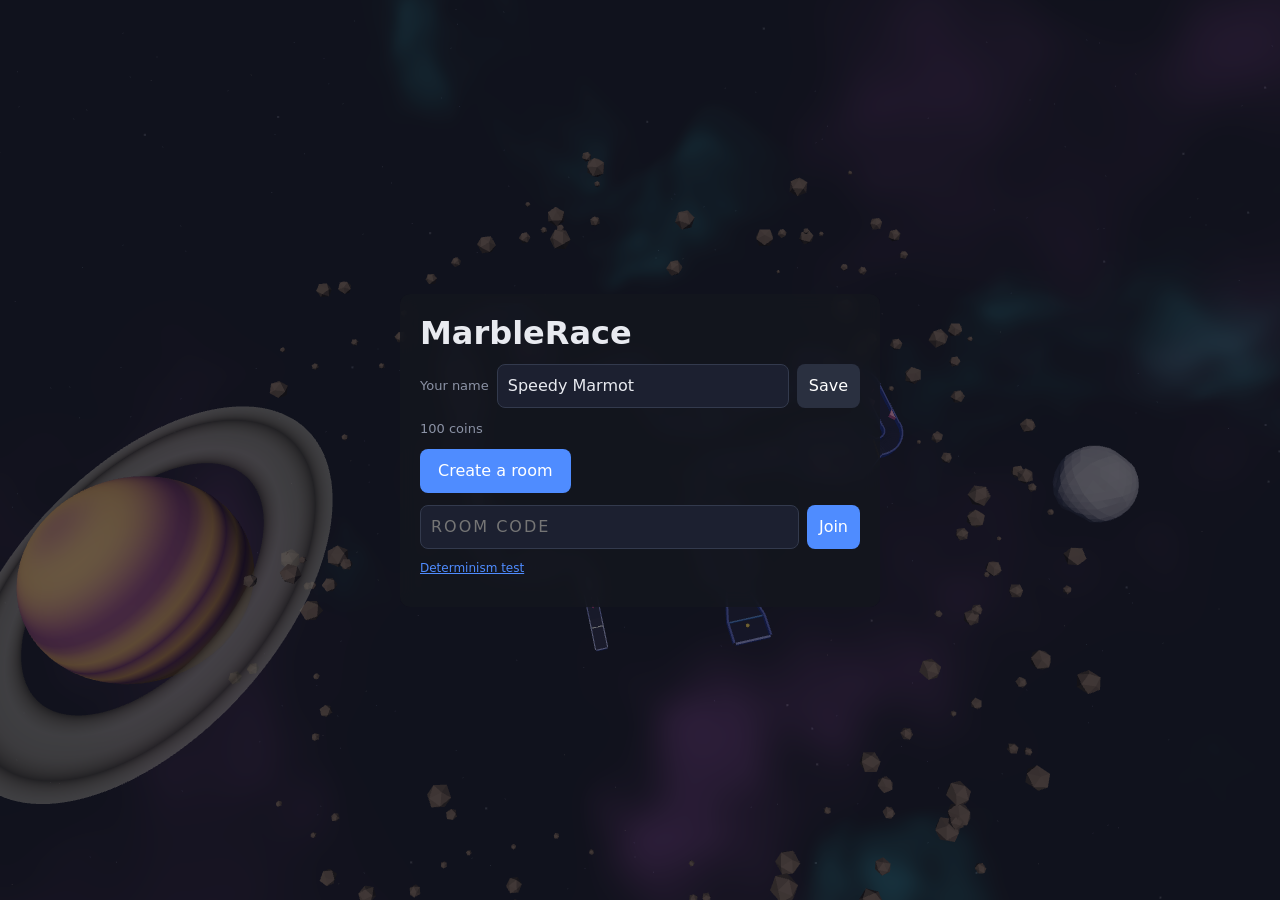
==== index.html @ 63c28d30 "dist files" ====
<!doctype html>
<html lang="en">
  <head>
    <meta charset="UTF-8" />
    <meta name="viewport" content="width=device-width, initial-scale=1.0, viewport-fit=cover" />
    <title>MarbleRace</title>
    <script type="module" crossorigin src="./assets/main-BGZbRjBb.js"></script>
    <link rel="modulepreload" crossorigin href="./assets/rolldown-runtime-XKyaHtl9.js">
    <link rel="modulepreload" crossorigin href="./assets/hash-BnlOyjK9.js">
    <link rel="modulepreload" crossorigin href="./assets/Conn-mPTLes8A.js">
    <link rel="stylesheet" crossorigin href="./assets/hash-DS23Bfxa.css">
  </head>
  <body class="game">
    <!-- Classic inline script: runs even where the game's modules can't, so a
         file:// open or a startup error shows a message instead of a blank page. -->
    <script>
      (function () {
        function show(html) {
          var box = document.createElement('div');
          box.style.cssText = 'position:fixed;inset:0;display:flex;align-items:center;justify-content:center;padding:16px;background:#0f1115;color:#e8eaf0;font:15px/1.5 system-ui,sans-serif;z-index:10';
          box.innerHTML = '<div style="max-width:560px">' + html + '</div>';
          document.body.appendChild(box);
        }
        if (location.protocol === 'file:') {
          show('<h2>MarbleRace needs a web server</h2>' +
            '<p>Browsers block the game\u2019s scripts when a page is opened straight from disk (file://).</p>' +
            '<p>From the project folder run <code>npm run dev</code> and open <code>http://localhost:5173</code>, ' +
            'or run <code>npm run build</code> and serve <code>dist/</code> with any static server (e.g. <code>npx serve dist</code>).</p>');
          return;
        }
        var shown = false;
        function fail(msg) {
          // Once the page has started (data-started), errors stay in the console instead of
          // replacing the page. The ResizeObserver loop notice is a harmless browser warning.
          if (shown || document.documentElement.hasAttribute('data-started')) return;
          if (/^ResizeObserver loop/.test(String(msg))) return;
          shown = true;
          show('<h2>The game failed to start</h2><pre style="white-space:pre-wrap">' + String(msg).replace(/[<&]/g, function (c) { return c === '<' ? '&lt;' : '&amp;'; }) + '</pre>');
        }
        window.addEventListener('error', function (e) { fail(e.message || e); });
        window.addEventListener('unhandledrejection', function (e) { var r = e.reason; fail((r && (r.stack || r.message)) || r); });
      })();
    </script>
    <canvas id="app"></canvas>
    <div class="labels" id="labels"></div>
    <div class="hud" id="hud"></div>
    <div class="ui" id="ui"></div>
  </body>
</html>
---- assets/hash-DS23Bfxa.css ----
:root{--bg:#0f1115;--panel:#14171ed1;--text:#e8eaf0;--muted:#8b92a5;--accent:#4f8cff;--good:#35c27a;--bad:#ff5d5d;--radius:10px;color:var(--text);background:var(--bg);font-family:system-ui,-apple-system,Segoe UI,Roboto,sans-serif}html,body{height:100%;margin:0}body{background:var(--bg)}body.game{overflow:hidden}#app{touch-action:none;cursor:grab;width:100%;height:100%;display:block}#app:active{cursor:grabbing}.hud{top:max(12px, env(safe-area-inset-top));left:max(12px, env(safe-area-inset-left));right:max(12px, env(safe-area-inset-right));pointer-events:none;flex-wrap:wrap;align-items:flex-start;gap:8px;display:flex;position:fixed}.panel{background:var(--panel);border-radius:var(--radius);pointer-events:auto;-webkit-backdrop-filter:blur(6px);backdrop-filter:blur(6px);padding:8px 12px;font-size:14px;line-height:1.4}.order{margin:4px 0 0;padding:0;list-style:none}.order li{align-items:center;gap:6px;display:flex}.dot{border-radius:50%;width:10px;height:10px;display:inline-block}button{font:inherit;color:#fff;background:var(--accent);cursor:pointer;border:0;border-radius:8px;min-width:44px;min-height:44px;padding:6px 12px}button:disabled{opacity:.5;cursor:default}a{color:var(--accent)}body.page{overflow:auto}.doc{max-width:860px;margin:0 auto;padding:24px 16px}.muted{color:var(--muted);word-break:break-word;font-size:13px}.good{color:var(--good);font-weight:600}.bad{color:var(--bad);font-weight:600}table{border-collapse:collapse;width:100%;font-size:14px;display:block;overflow-x:auto}th,td{text-align:left;white-space:nowrap;border-bottom:1px solid #262a35;padding:6px 8px}code{background:#1c2030;border-radius:4px;padding:1px 5px}.ui{pointer-events:none;position:fixed;inset:0}.ui>*{pointer-events:auto}.screen{padding:max(16px, env(safe-area-inset-top)) max(16px, env(safe-area-inset-right)) max(16px, env(safe-area-inset-bottom)) max(16px, env(safe-area-inset-left));background:#0f11158c;justify-content:center;align-items:center;display:flex;position:absolute;inset:0;overflow-y:auto}.screen[hidden],.countdown[hidden],.toast[hidden],.hud[hidden]{display:none}.card{background:var(--panel);border-radius:var(--radius);-webkit-backdrop-filter:blur(8px);backdrop-filter:blur(8px);box-sizing:border-box;width:100%;max-width:480px;margin:auto;padding:20px}.card h1,.card h2{margin:0 0 8px}.card h3{margin:16px 0 6px;font-size:15px}.card table{margin-top:8px}.card td:last-child{white-space:normal}.small{font-size:12px}.row{flex-wrap:wrap;align-items:center;gap:8px;margin-top:10px;display:flex}.row.spread{justify-content:space-between;margin-top:0}.big{padding:10px 18px;font-size:16px}button.secondary{background:#2a3040}input,select{font:inherit;color:var(--text);box-sizing:border-box;background:#1c2030;border:1px solid #333a4d;border-radius:8px;min-height:44px;padding:6px 10px}.join{align-items:center;gap:8px;margin-top:12px;display:flex}.join input{flex:1;min-width:0}[data-form=join] input{text-transform:uppercase;letter-spacing:2px}.code{letter-spacing:2px;color:var(--accent);font-family:ui-monospace,monospace}.tag{color:var(--muted);background:#2a3040;border-radius:4px;margin-left:4px;padding:0 5px;font-size:11px}.players{margin:0;padding:0;list-style:none}.players li{border-bottom:1px solid #262a35;justify-content:space-between;gap:8px;padding:3px 0;display:flex}.bar{left:max(12px, env(safe-area-inset-left));right:max(12px, env(safe-area-inset-right));bottom:max(12px, env(safe-area-inset-bottom));justify-content:center;display:flex;position:absolute}.bar:empty,.corner:empty{display:none}.betting{flex-direction:column;gap:8px;width:100%;max-width:720px;max-height:50vh;display:flex;overflow-y:auto}.picks{grid-template-columns:repeat(auto-fit,minmax(90px,1fr));gap:6px;display:grid}.pick{background:#1c2030;border:2px solid #0000;flex-direction:column;align-items:center;gap:2px;padding:8px 4px;display:flex}.pick.on{border-color:var(--c);background:#262d40}.pick small{color:var(--muted);min-height:1em;font-size:11px}.corner{top:max(12px, env(safe-area-inset-top));right:max(12px, env(safe-area-inset-right));position:absolute}.countdown{pointer-events:none;text-shadow:0 4px 24px #000;justify-content:center;align-items:center;font-size:120px;font-weight:800;display:flex;position:absolute;inset:0}.countdown.waiting{font-size:22px;font-weight:600}.toast{color:#ffd6d6;border-radius:var(--radius);background:#3a1f24;max-width:min(560px,100% - 32px);padding:10px 14px;font-size:14px;position:absolute;top:72px;left:50%;transform:translate(-50%)}.swatches{flex-wrap:wrap;gap:4px;margin-top:4px;display:flex}.views,.marbles{gap:4px;display:flex}.swatch{color:#111}.room-info{align-items:center;gap:10px;display:flex}.toast{top:max(72px, calc(env(safe-area-inset-top) + 60px))}@media (width<=600px),(height<=500px){.hud{gap:6px}.hud .finish-order{display:none}.hud .panel{padding:6px 10px}.hud .clock{align-items:center;gap:8px;display:flex}.hud .camera{display:contents}.hud .camera>strong{display:none}.hud .camera .swatches{display:contents}.hud .views,.hud .marbles{pointer-events:auto}.corner{top:auto;bottom:max(12px, env(safe-area-inset-bottom))}.room-info{padding:6px 6px 6px 12px}.room-info .room-text{min-width:0;font-size:13px}.betting{gap:6px;padding:10px}.betting .muted{font-size:12px}.pick{flex-direction:row;justify-content:center;gap:6px;padding:4px}.pick small{min-height:0}}@media (width<=600px) and (orientation:portrait){.hud .marbles{flex:100%}.hud .marbles button{flex:1 1 0}.corner{left:max(12px, env(safe-area-inset-left))}.room-info{justify-content:space-between}.picks{grid-template-columns:repeat(3,1fr)}.countdown{font-size:96px}}@media (height<=500px) and (orientation:landscape){.hud [data-status]{display:none}.betting{max-height:62vh}.picks{grid-template-columns:repeat(6,1fr)}.pick small{display:none}.countdown{font-size:80px}}@media (height<=500px) and (width<=700px) and (orientation:landscape){.hud .clock strong{display:none}}.labels{pointer-events:none;position:fixed;inset:0;overflow:hidden}.marble-label{white-space:nowrap;background:var(--panel);border:1px solid var(--c);will-change:transform;border-radius:999px;align-items:center;gap:4px;padding:1px 7px 1px 2px;font-size:12px;line-height:1.4;display:flex;position:absolute;top:0;left:0}.marble-label[hidden]{display:none}.marble-label b{background:var(--c);color:#111;text-align:center;border-radius:999px;min-width:16px;font-size:11px}.marble-label.mine{box-shadow:0 0 8px var(--c);border-width:2px;font-weight:600}.marble-label.named{z-index:1}.marble-label.mine{z-index:2}
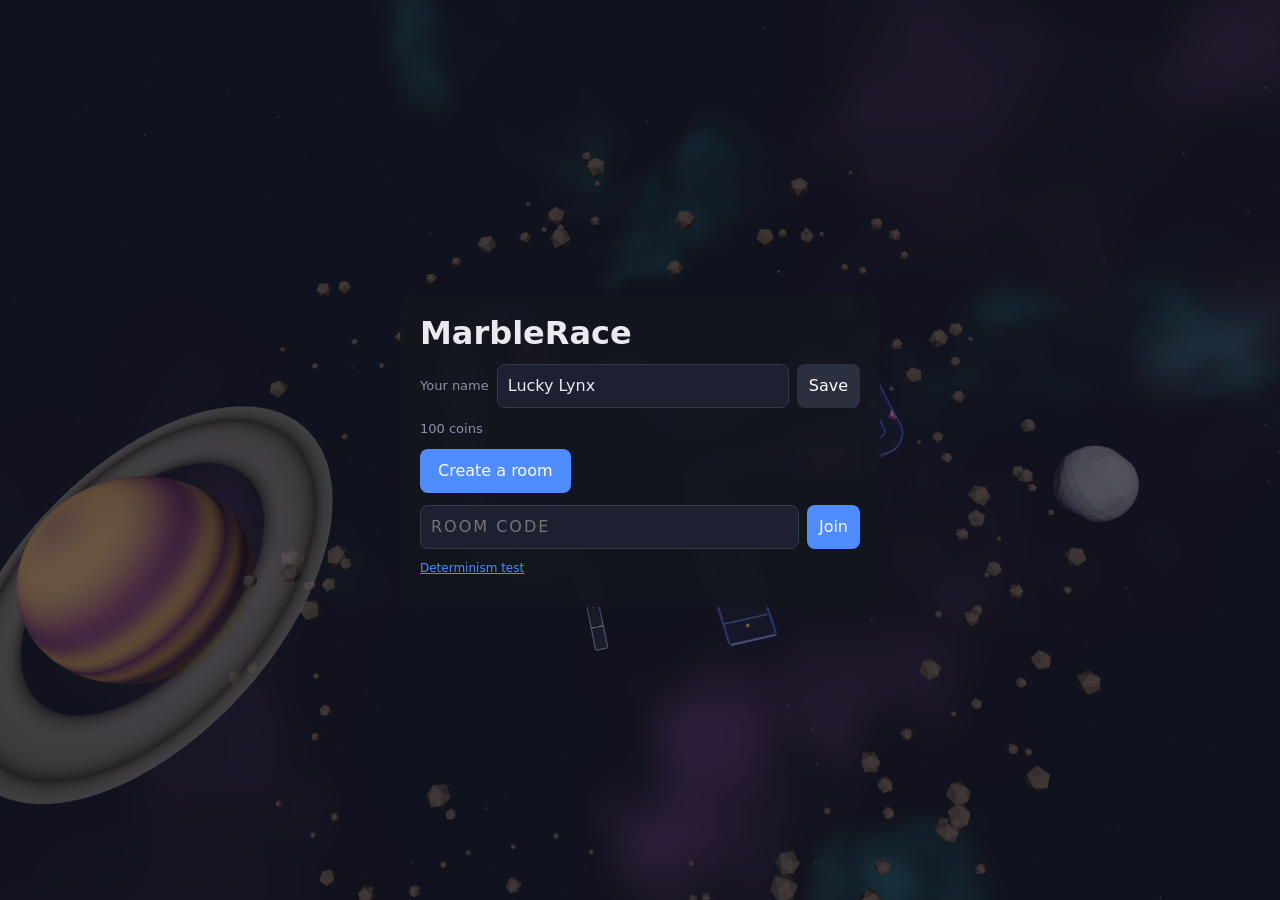
==== commit 32389d9a: "update" ====
--- a/index.html
+++ b/index.html
@@ -5,11 +5,11 @@
     <meta name="viewport" content="width=device-width, initial-scale=1.0, viewport-fit=cover" />
     <title>MarbleRace</title> 
-    <script type="module" crossorigin src="./assets/main-BGZbRjBb.js"></script>
+    <script type="module" crossorigin src="./assets/main-C2uHFJrJ.js"></script>
     <link rel="modulepreload" crossorigin href="./assets/rolldown-runtime-XKyaHtl9.js">
-    <link rel="modulepreload" crossorigin href="./assets/hash-BnlOyjK9.js">
+    <link rel="modulepreload" crossorigin href="./assets/hash-Nkvuo9iR.js">
     <link rel="modulepreload" crossorigin href="./assets/Conn-mPTLes8A.js">
-    <link rel="stylesheet" crossorigin href="./assets/hash-DS23Bfxa.css">
+    <link rel="stylesheet" crossorigin href="./assets/hash-DDf1sMyf.css">
   </head>
   <body class="game">
     <!-- Classic inline script: runs even where the game's modules can't, so a
--- a/assets/hash-DDf1sMyf.css
+++ b/assets/hash-DDf1sMyf.css
@@ -0,0 +1 @@
+:root{--bg:#0f1115;--panel:#14171ed1;--text:#e8eaf0;--muted:#8b92a5;--accent:#4f8cff;--good:#35c27a;--bad:#ff5d5d;--radius:10px;color:var(--text);background:var(--bg);font-family:system-ui,-apple-system,Segoe UI,Roboto,sans-serif}html,body{height:100%;margin:0}body{background:var(--bg)}body.game{overflow:hidden}#app{touch-action:none;cursor:grab;width:100%;height:100%;display:block}#app:active{cursor:grabbing}.hud{top:max(12px, env(safe-area-inset-top));left:max(12px, env(safe-area-inset-left));right:max(12px, env(safe-area-inset-right));pointer-events:none;flex-wrap:wrap;align-items:flex-start;gap:8px;display:flex;position:fixed}.panel{background:var(--panel);border-radius:var(--radius);pointer-events:auto;-webkit-backdrop-filter:blur(6px);backdrop-filter:blur(6px);padding:8px 12px;font-size:14px;line-height:1.4}.order{margin:4px 0 0;padding:0;list-style:none}.order li{align-items:center;gap:6px;display:flex}.dot{border-radius:50%;width:10px;height:10px;display:inline-block}button{font:inherit;color:#fff;background:var(--accent);cursor:pointer;border:0;border-radius:8px;min-width:44px;min-height:44px;padding:6px 12px}button:disabled{opacity:.5;cursor:default}a{color:var(--accent)}body.page{overflow:auto}.doc{max-width:860px;margin:0 auto;padding:24px 16px}.muted{color:var(--muted);word-break:break-word;font-size:13px}.good{color:var(--good);font-weight:600}.bad{color:var(--bad);font-weight:600}table{border-collapse:collapse;width:100%;font-size:14px;display:block;overflow-x:auto}th,td{text-align:left;white-space:nowrap;border-bottom:1px solid #262a35;padding:6px 8px}code{background:#1c2030;border-radius:4px;padding:1px 5px}.ui{pointer-events:none;position:fixed;inset:0}.ui>*{pointer-events:auto}.screen{padding:max(16px, env(safe-area-inset-top)) max(16px, env(safe-area-inset-right)) max(16px, env(safe-area-inset-bottom)) max(16px, env(safe-area-inset-left));background:#0f11158c;justify-content:center;align-items:center;display:flex;position:absolute;inset:0;overflow-y:auto}.screen[hidden],.countdown[hidden],.toast[hidden],.hud[hidden]{display:none}.card{background:var(--panel);border-radius:var(--radius);-webkit-backdrop-filter:blur(8px);backdrop-filter:blur(8px);box-sizing:border-box;width:100%;max-width:480px;margin:auto;padding:20px}.card h1,.card h2{margin:0 0 8px}.card h3{margin:16px 0 6px;font-size:15px}.card table{margin-top:8px}.card td:last-child{white-space:normal}.small{font-size:12px}.row{flex-wrap:wrap;align-items:center;gap:8px;margin-top:10px;display:flex}.row.spread{justify-content:space-between;margin-top:0}.big{padding:10px 18px;font-size:16px}button.secondary{background:#2a3040}input,select{font:inherit;color:var(--text);box-sizing:border-box;background:#1c2030;border:1px solid #333a4d;border-radius:8px;min-height:44px;padding:6px 10px}.join{align-items:center;gap:8px;margin-top:12px;display:flex}.join input{flex:1;min-width:0}[data-form=join] input{text-transform:uppercase;letter-spacing:2px}.code{letter-spacing:2px;color:var(--accent);font-family:ui-monospace,monospace}.tag{color:var(--muted);background:#2a3040;border-radius:4px;margin-left:4px;padding:0 5px;font-size:11px}.players{margin:0;padding:0;list-style:none}.players li{border-bottom:1px solid #262a35;justify-content:space-between;gap:8px;padding:3px 0;display:flex}.bar{left:max(12px, env(safe-area-inset-left));right:max(12px, env(safe-area-inset-right));bottom:max(12px, env(safe-area-inset-bottom));justify-content:center;display:flex;position:absolute}.bar:empty,.corner:empty{display:none}.betting{flex-direction:column;gap:8px;width:100%;max-width:720px;max-height:50vh;display:flex;overflow-y:auto}.picks{grid-template-columns:repeat(auto-fit,minmax(90px,1fr));gap:6px;display:grid}.pick{background:#1c2030;border:2px solid #0000;flex-direction:column;align-items:center;gap:2px;padding:8px 4px;display:flex}.pick.on{border-color:var(--c);background:#262d40}.pick small{color:var(--muted);min-height:1em;font-size:11px}.corner{top:max(12px, env(safe-area-inset-top));right:max(12px, env(safe-area-inset-right));position:absolute}.countdown{pointer-events:none;text-shadow:0 4px 24px #000;justify-content:center;align-items:center;font-size:120px;font-weight:800;display:flex;position:absolute;inset:0}.countdown.waiting{font-size:22px;font-weight:600}.toast{color:#ffd6d6;border-radius:var(--radius);background:#3a1f24;max-width:min(560px,100% - 32px);padding:10px 14px;font-size:14px;position:absolute;top:72px;left:50%;transform:translate(-50%)}.swatches{flex-wrap:wrap;gap:4px;margin-top:4px;display:flex}.views,.marbles{gap:4px;display:flex}.swatch{color:#111}.room-info{align-items:center;gap:10px;display:flex}.toast{top:max(72px, calc(env(safe-area-inset-top) + 60px))}@media (width<=600px),(height<=500px){.hud{gap:6px}.hud .finish-order{display:none}.hud .panel{padding:6px 10px}.hud .clock{align-items:center;gap:8px;display:flex}.hud .camera{display:contents}.hud .camera>strong{display:none}.hud .camera .swatches{display:contents}.hud .views,.hud .marbles{pointer-events:auto}.corner{top:auto;bottom:max(12px, env(safe-area-inset-bottom))}.room-info{padding:6px 6px 6px 12px}.room-info .room-text{min-width:0;font-size:13px}.betting{gap:6px;padding:10px}.betting .muted{font-size:12px}.pick{flex-direction:row;justify-content:center;gap:6px;padding:4px}.pick small{min-height:0}}@media (width<=600px) and (orientation:portrait){.hud .marbles{flex:100%}.hud .marbles button{flex:1 1 0}.corner{left:max(12px, env(safe-area-inset-left))}.room-info{justify-content:space-between}.picks{grid-template-columns:repeat(4,1fr)}.countdown{font-size:96px}}@media (height<=500px) and (orientation:landscape){.hud [data-status]{display:none}.betting{max-height:62vh}.picks{grid-template-columns:repeat(8,1fr)}.pick small{display:none}.countdown{font-size:80px}}@media (height<=500px) and (width<=700px) and (orientation:landscape){.hud .clock strong{display:none}}.labels{pointer-events:none;position:fixed;inset:0;overflow:hidden}.marble-label{white-space:nowrap;background:var(--panel);border:1px solid var(--c);will-change:transform;border-radius:999px;align-items:center;gap:4px;padding:1px 7px 1px 2px;font-size:12px;line-height:1.4;display:flex;position:absolute;top:0;left:0}.marble-label[hidden]{display:none}.marble-label b{background:var(--c);color:#111;text-align:center;border-radius:999px;min-width:16px;font-size:11px}.marble-label.mine{box-shadow:0 0 8px var(--c);border-width:2px;font-weight:600}.marble-label.named{z-index:1}.marble-label.mine{z-index:2}
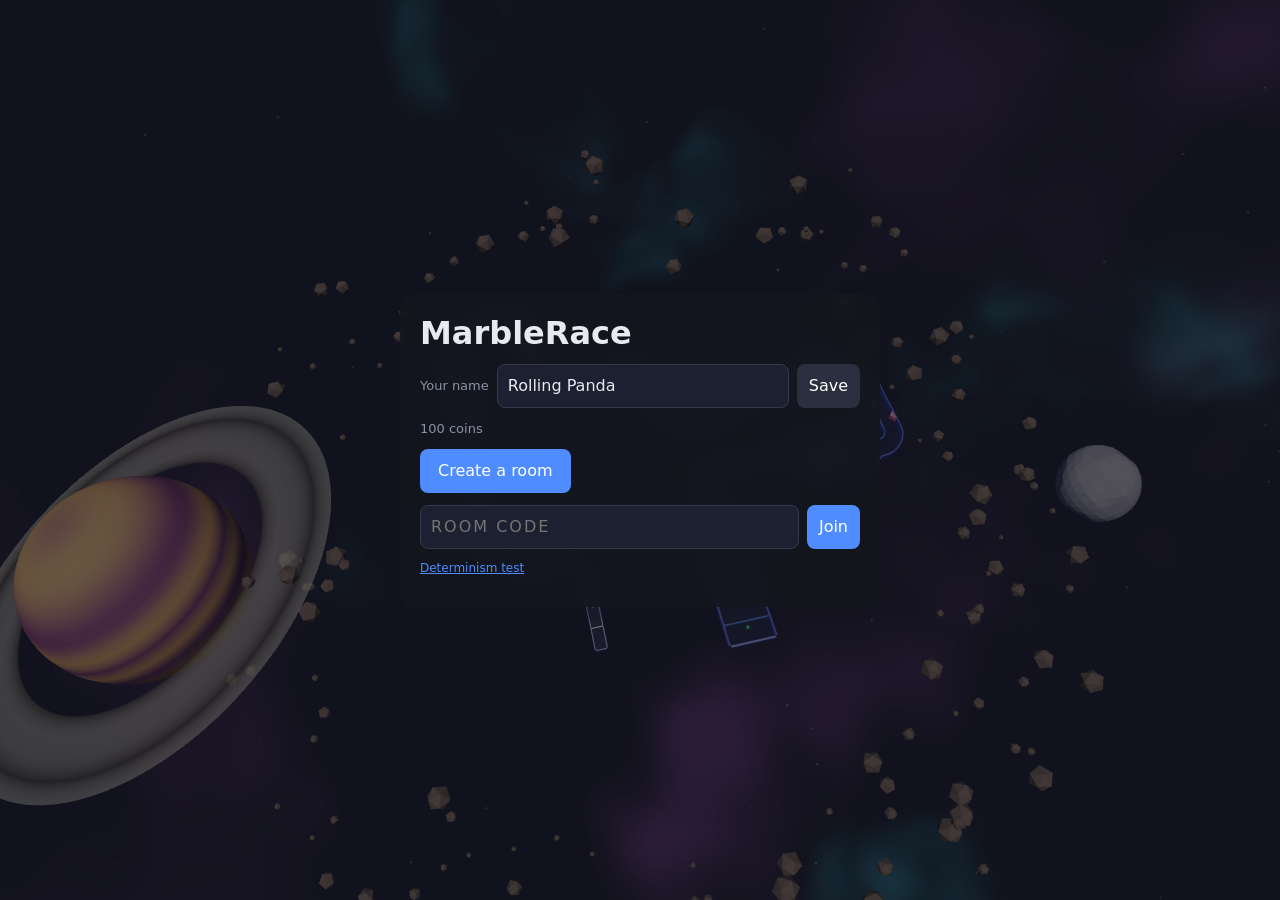
==== commit 5350af82: "update" ====
--- a/index.html
+++ b/index.html
@@ -5,9 +5,9 @@
     <meta name="viewport" content="width=device-width, initial-scale=1.0, viewport-fit=cover" />
     <title>MarbleRace</title> 
-    <script type="module" crossorigin src="./assets/main-C2uHFJrJ.js"></script>
+    <script type="module" crossorigin src="./assets/main-Dk2SNx5B.js"></script>
     <link rel="modulepreload" crossorigin href="./assets/rolldown-runtime-XKyaHtl9.js">
-    <link rel="modulepreload" crossorigin href="./assets/hash-Nkvuo9iR.js">
+    <link rel="modulepreload" crossorigin href="./assets/hash-C274LNmG.js">
     <link rel="modulepreload" crossorigin href="./assets/Conn-mPTLes8A.js">
     <link rel="stylesheet" crossorigin href="./assets/hash-DDf1sMyf.css">
   </head>
